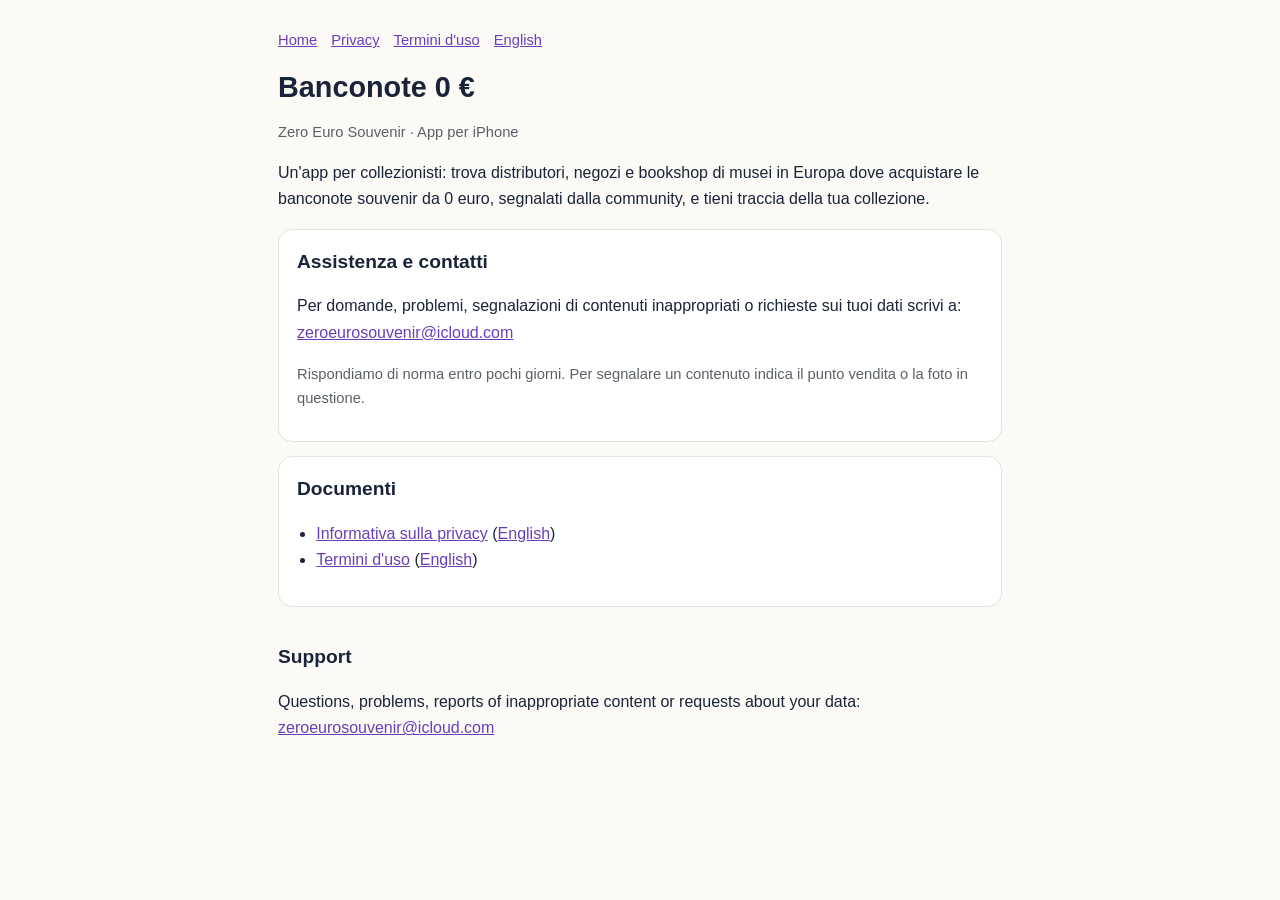
==== index.html @ 9dd88ea6 "Sito privacy" ====
<!doctype html>
<html lang="it">
<head>
<meta charset="utf-8">
<meta name="viewport" content="width=device-width,initial-scale=1">
<title>Banconote 0 € — Assistenza e informazioni</title>
<link rel="stylesheet" href="style.css">
</head>
<body>
<main>
<nav><a href="index.html">Home</a><a href="privacy.html">Privacy</a><a href="termini.html">Termini d'uso</a><a href="privacy-en.html">English</a></nav>
<h1>Banconote 0 €</h1>
<p class="muted">Zero Euro Souvenir &middot; App per iPhone</p>
<p>Un'app per collezionisti: trova distributori, negozi e bookshop di musei in Europa dove acquistare le banconote souvenir da 0 euro, segnalati dalla community, e tieni traccia della tua collezione.</p>

<div class="card">
<h2 style="margin-top:0">Assistenza e contatti</h2>
<p>Per domande, problemi, segnalazioni di contenuti inappropriati o richieste sui tuoi dati scrivi a:<br>
<a href="mailto:zeroeurosouvenir@icloud.com">zeroeurosouvenir@icloud.com</a></p>
<p class="muted">Rispondiamo di norma entro pochi giorni. Per segnalare un contenuto indica il punto vendita o la foto in questione.</p>
</div>

<div class="card">
<h2 style="margin-top:0">Documenti</h2>
<ul>
<li><a href="privacy.html">Informativa sulla privacy</a> (<a href="privacy-en.html">English</a>)</li>
<li><a href="termini.html">Termini d'uso</a> (<a href="terms-en.html">English</a>)</li>
</ul>
</div>

<h2>Support</h2>
<p>Questions, problems, reports of inappropriate content or requests about your data: <a href="mailto:zeroeurosouvenir@icloud.com">zeroeurosouvenir@icloud.com</a></p>

</main>
</body>
</html>
---- style.css ----
:root{--bg:#fbfaf7;--fg:#1a2438;--muted:#5a6068;--brand:#6a3fb5;--card:#ffffff;--line:#e4e2dc}
@media (prefers-color-scheme:dark){:root{--bg:#14161c;--fg:#eceef3;--muted:#a5a9b3;--brand:#b79bf0;--card:#1c1f27;--line:#2c303a}}
*{box-sizing:border-box}
body{margin:0;background:var(--bg);color:var(--fg);font:16px/1.65 -apple-system,BlinkMacSystemFont,"Segoe UI",Roboto,Helvetica,Arial,sans-serif}
main{max-width:760px;margin:0 auto;padding:28px 18px 64px}
h1{font-size:1.8rem;line-height:1.2;margin:.2em 0 .3em}
h2{font-size:1.2rem;margin:1.8em 0 .4em}
p,li{color:var(--fg)}
.muted{color:var(--muted);font-size:.92rem}
a{color:var(--brand)}
ul{padding-left:1.2em}
nav{display:flex;gap:14px;flex-wrap:wrap;font-size:.92rem;margin-bottom:18px}
.card{background:var(--card);border:1px solid var(--line);border-radius:14px;padding:16px 18px;margin:14px 0}
footer{margin-top:40px;padding-top:16px;border-top:1px solid var(--line)}
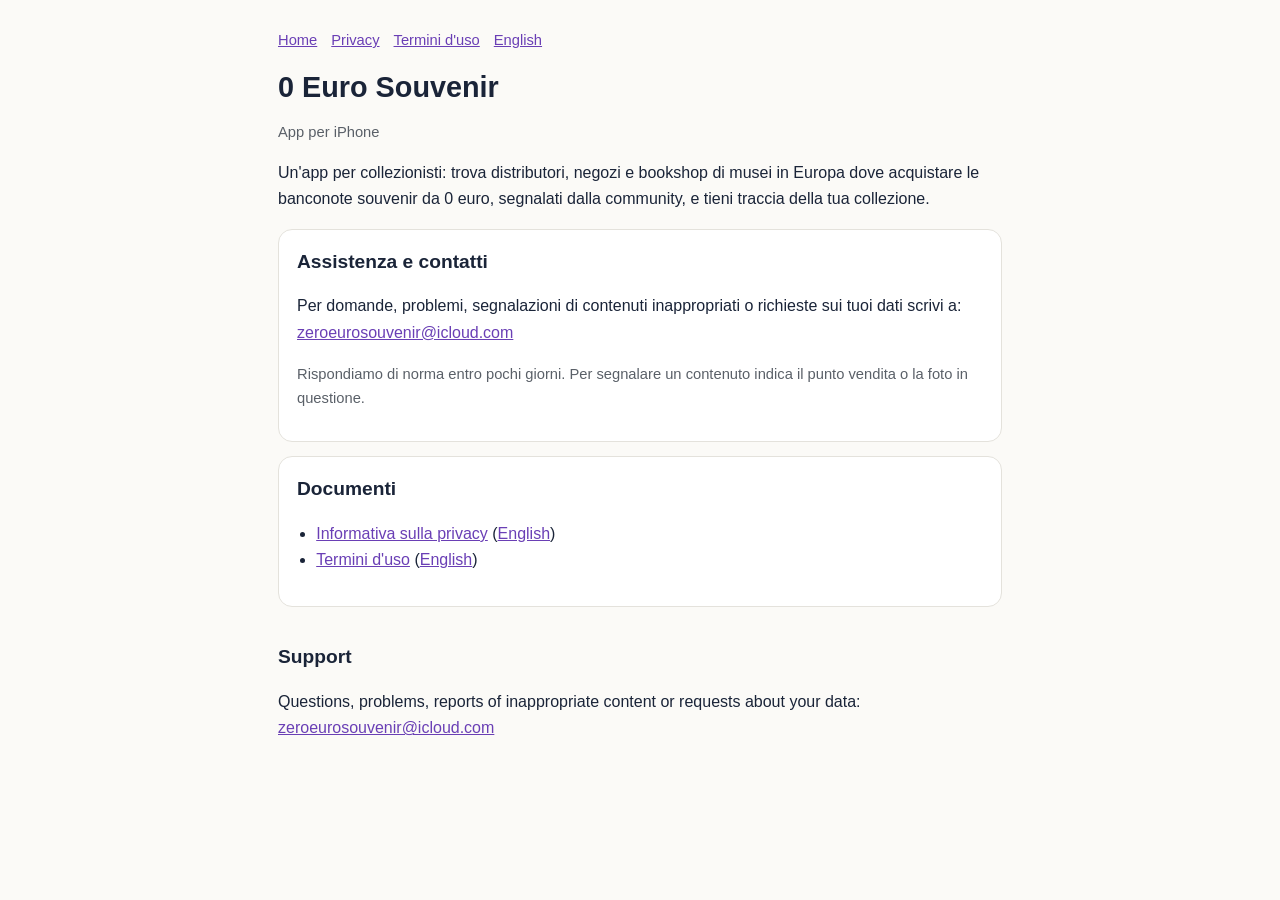
==== commit 1d9050bb: "Add files via upload" ====
--- a/index.html
+++ b/index.html
@@ -3,14 +3,14 @@
 <head>
 <meta charset="utf-8">
 <meta name="viewport" content="width=device-width,initial-scale=1">
-<title>Banconote 0 € — Assistenza e informazioni</title>
+<title>0 Euro Souvenir — Assistenza e informazioni</title>
 <link rel="stylesheet" href="style.css">
 </head>
 <body>
 <main>
 <nav><a href="index.html">Home</a><a href="privacy.html">Privacy</a><a href="termini.html">Termini d'uso</a><a href="privacy-en.html">English</a></nav>
-<h1>Banconote 0 €</h1>
-<p class="muted">Zero Euro Souvenir &middot; App per iPhone</p>
+<h1>0 Euro Souvenir</h1>
+<p class="muted">App per iPhone</p>
 <p>Un'app per collezionisti: trova distributori, negozi e bookshop di musei in Europa dove acquistare le banconote souvenir da 0 euro, segnalati dalla community, e tieni traccia della tua collezione.</p>
 
 <div class="card">
